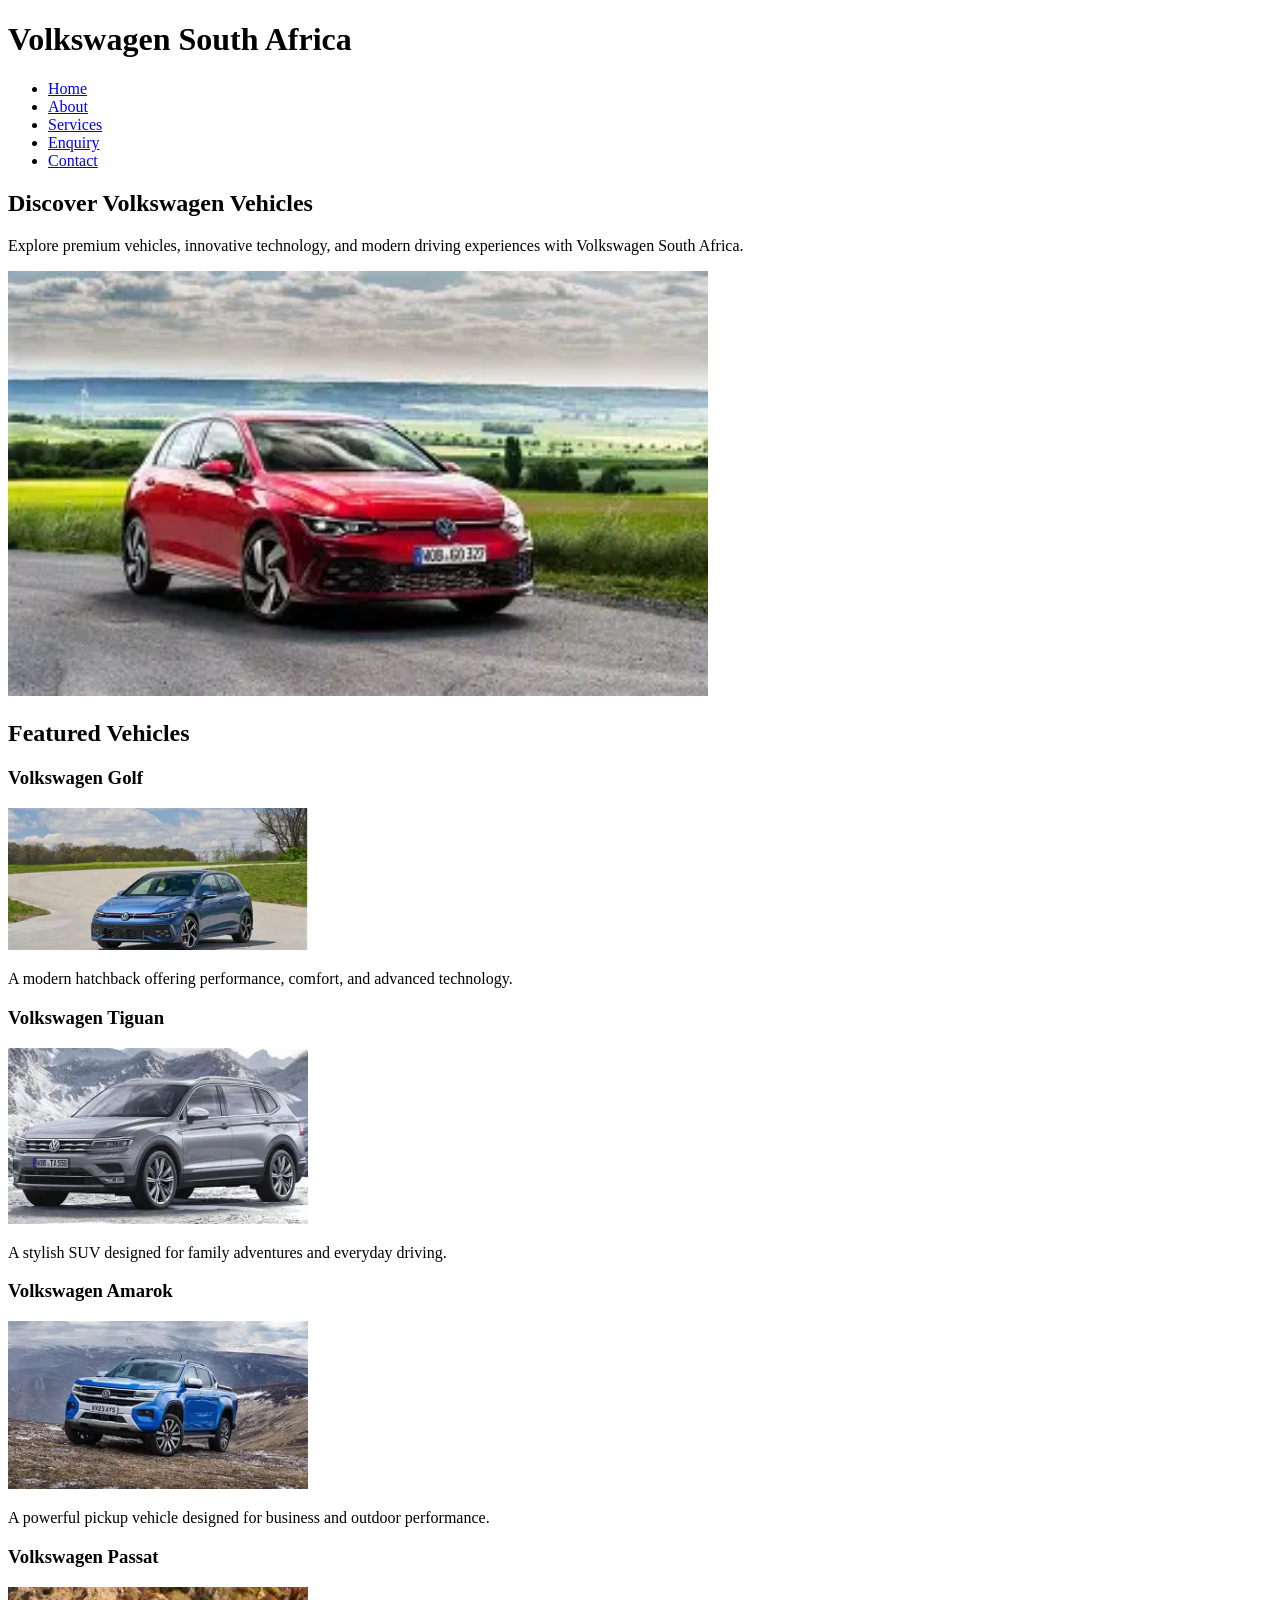
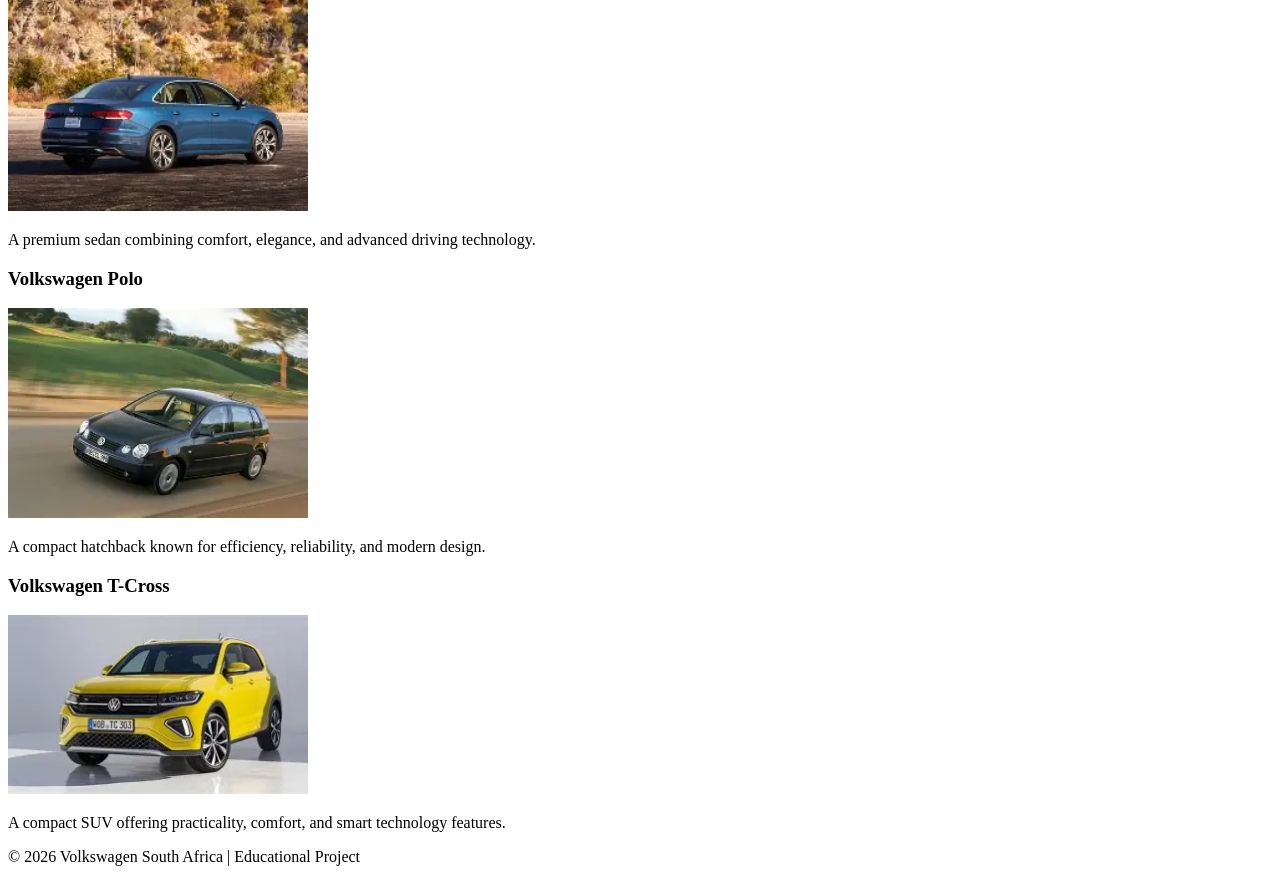
==== index.html @ 04bba664 "initial project setup with HTML structure" ====
<!DOCTYPE html>
<html lang="en">

<head>
    <!-- Meta Information -->
    <meta charset="UTF-8">
    <meta name="viewport" content="width=device-width, initial-scale=1.0">

    <!-- Website Title -->
    <title>Volkswagen South Africa</title>
</head>
<body>
    <!-- Header Section -->
    <header>
        <!-- Website Logo -->
        <h1>Volkswagen South Africa</h1>
        <!-- Navigation Menu -->
        <nav>
            <ul>
                <li><a href="index.html">Home</a></li>
                <li><a href="about.html">About</a></li>
                <li><a href="services.html">Services</a></li>
                <li><a href="enquiry.html">Enquiry</a></li>
                <li><a href="contact.html">Contact</a></li>
            </ul>
        </nav>

    </header>

    <!-- Main Content -->
    <main>
        <!-- Hero Section -->
        <section>

            <h2>Discover Volkswagen Vehicles</h2>

            <p>
                Explore premium vehicles, innovative technology,
                and modern driving experiences with Volkswagen South Africa.
            </p>

            <!-- Hero Image -->
            <img src="images/hero.jpg"
                 alt="Volkswagen Vehicle"
                 width="700">

        </section>

        <!-- Featured Vehicles -->
        <section>

            <h2>Featured Vehicles</h2>

            <article>
                <h3>Volkswagen Golf</h3>

                <img src="images/golf.jpg"
                     alt="Volkswagen Golf"
                     width="300">

                <p>
                    A modern hatchback offering performance,
                    comfort, and advanced technology.
                </p>
            </article>

            <article>
                <h3>Volkswagen Tiguan</h3>

                <img src="images/tiguan.jpg"
                     alt="Volkswagen Tiguan"
                     width="300">

                <p>
                    A stylish SUV designed for family adventures
                    and everyday driving.
                </p>
            </article>

            <article>
                <h3>Volkswagen Amarok</h3>

                <img src="images/amarok.jpg"
                     alt="Volkswagen Amarok"
                     width="300">

                <p>
                    A powerful pickup vehicle designed for
                    business and outdoor performance.
                </p>
            </article>

            <article>
                <h3>Volkswagen Passat</h3>

                <img src="images/passat.jpg"
                     alt="Volkswagen Passat"
                     width="300">

                <p>
                    A premium sedan combining comfort,
                    elegance, and advanced driving technology.
                </p>
            </article>

            <article>
                <h3>Volkswagen Polo</h3>

                <img src="images/polo.jpg"
                     alt="Volkswagen Polo"
                     width="300">

                <p>
                    A compact hatchback known for efficiency,
                    reliability, and modern design.
                </p>
            </article>

            <article>
                <h3>Volkswagen T-Cross</h3>

                <img src="images/tcross.jpg"
                     alt="Volkswagen T-Cross"
                     width="300">

                <p>
                    A compact SUV offering practicality,
                    comfort, and smart technology features.
                </p>
            </article>

        </section>

    </main>

    <!-- Footer -->
    <footer>

        <p>
            © 2026 Volkswagen South Africa |
            Educational Project
        </p>
    </footer>
</body>
</html>
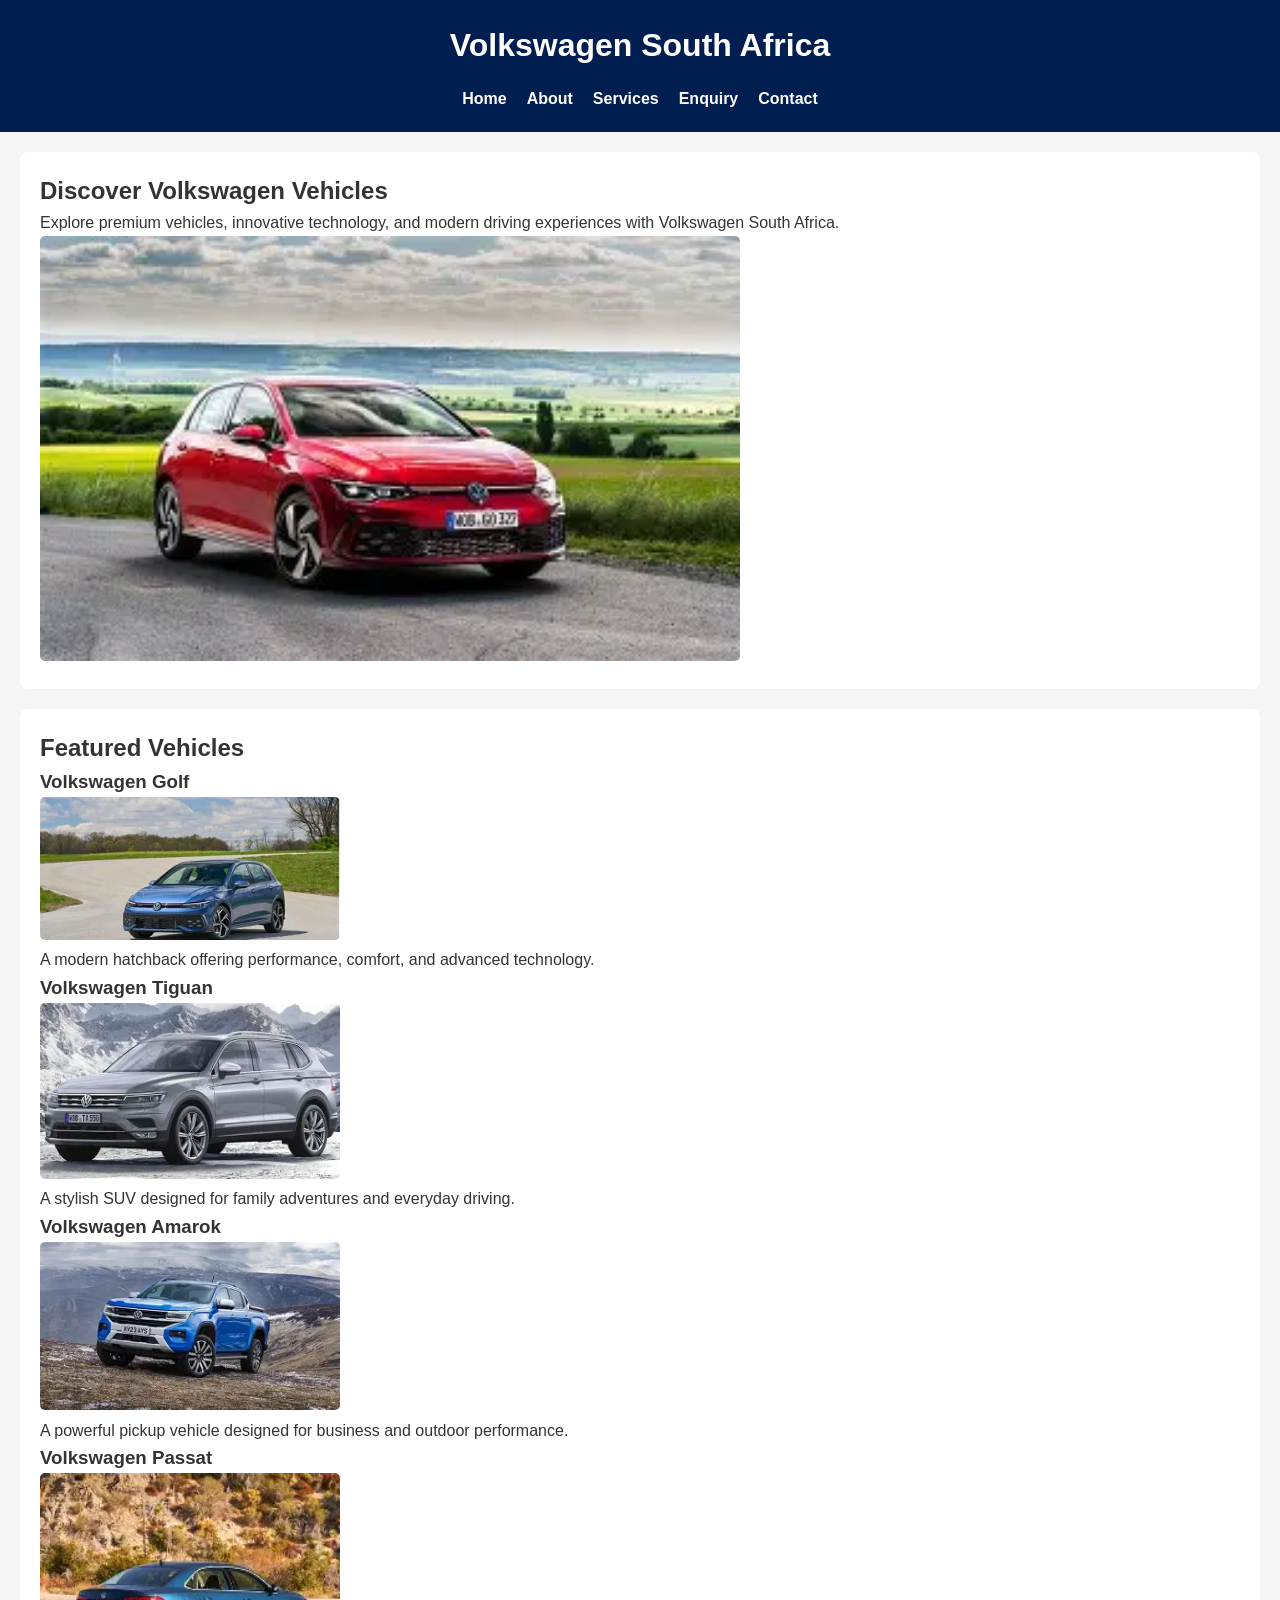
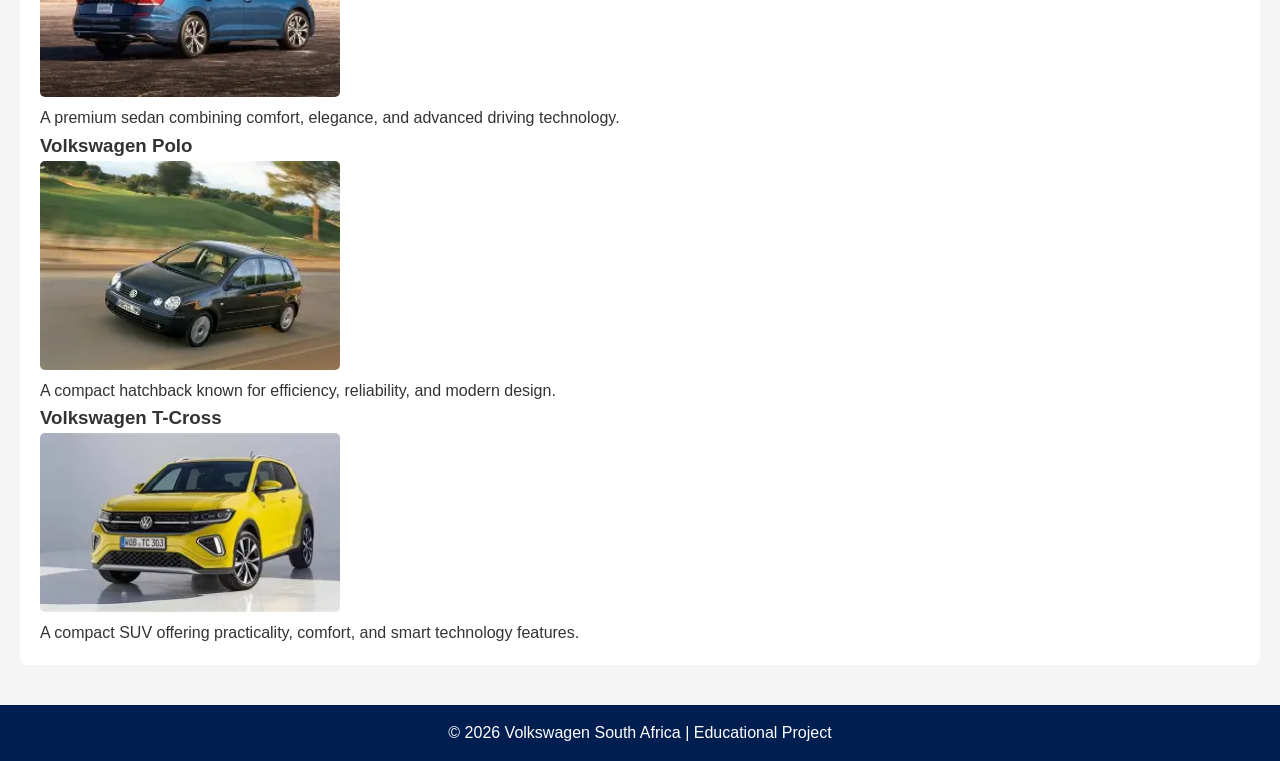
==== commit 492c5a20: "added external stylesheet and responsive base styling" ====
--- a/index.html
+++ b/index.html
@@ -9,6 +9,7 @@
 
     <!-- Website Title -->
     <title>Volkswagen South Africa</title>
+    <link rel="stylesheet" href="css/style.css">
 </head>
 <body>
     <!-- Header Section -->
--- a/css/style.css
+++ b/css/style.css
@@ -0,0 +1,83 @@
+/* CSS Reset */
+* {
+    margin: 0;
+    padding: 0;
+    box-sizing: border-box;
+}
+
+/* Body Styling */
+body {
+    font-family: Arial, sans-serif;
+    background-color: #f5f5f5;
+    color: #333;
+    line-height: 1.6;
+}
+
+/* Header */
+header {
+    background-color: #001e50;
+    color: white;
+    padding: 20px;
+    text-align: center;
+}
+
+/* Navigation */
+nav ul {
+    list-style: none;
+    display: flex;
+    justify-content: center;
+    gap: 20px;
+    margin-top: 15px;
+}
+
+nav a {
+    color: white;
+    text-decoration: none;
+    font-weight: bold;
+}
+
+nav a:hover {
+    color: #d4af37;
+}
+
+/* Main Content */
+main {
+    padding: 20px;
+}
+
+/* Sections */
+section {
+    background-color: white;
+    padding: 20px;
+    margin-bottom: 20px;
+    border-radius: 8px;
+}
+
+/* Images */
+img {
+    max-width: 100%;
+    height: auto;
+    border-radius: 5px;
+}
+
+/* Footer */
+footer {
+    background-color: #001e50;
+    color: white;
+    text-align: center;
+    padding: 15px;
+}
+
+/* Responsive Design */
+@media (max-width: 768px) {
+
+    nav ul {
+        flex-direction: column;
+        align-items: center;
+    }
+
+    body {
+        font-size: 14px;
+    }
+
+}
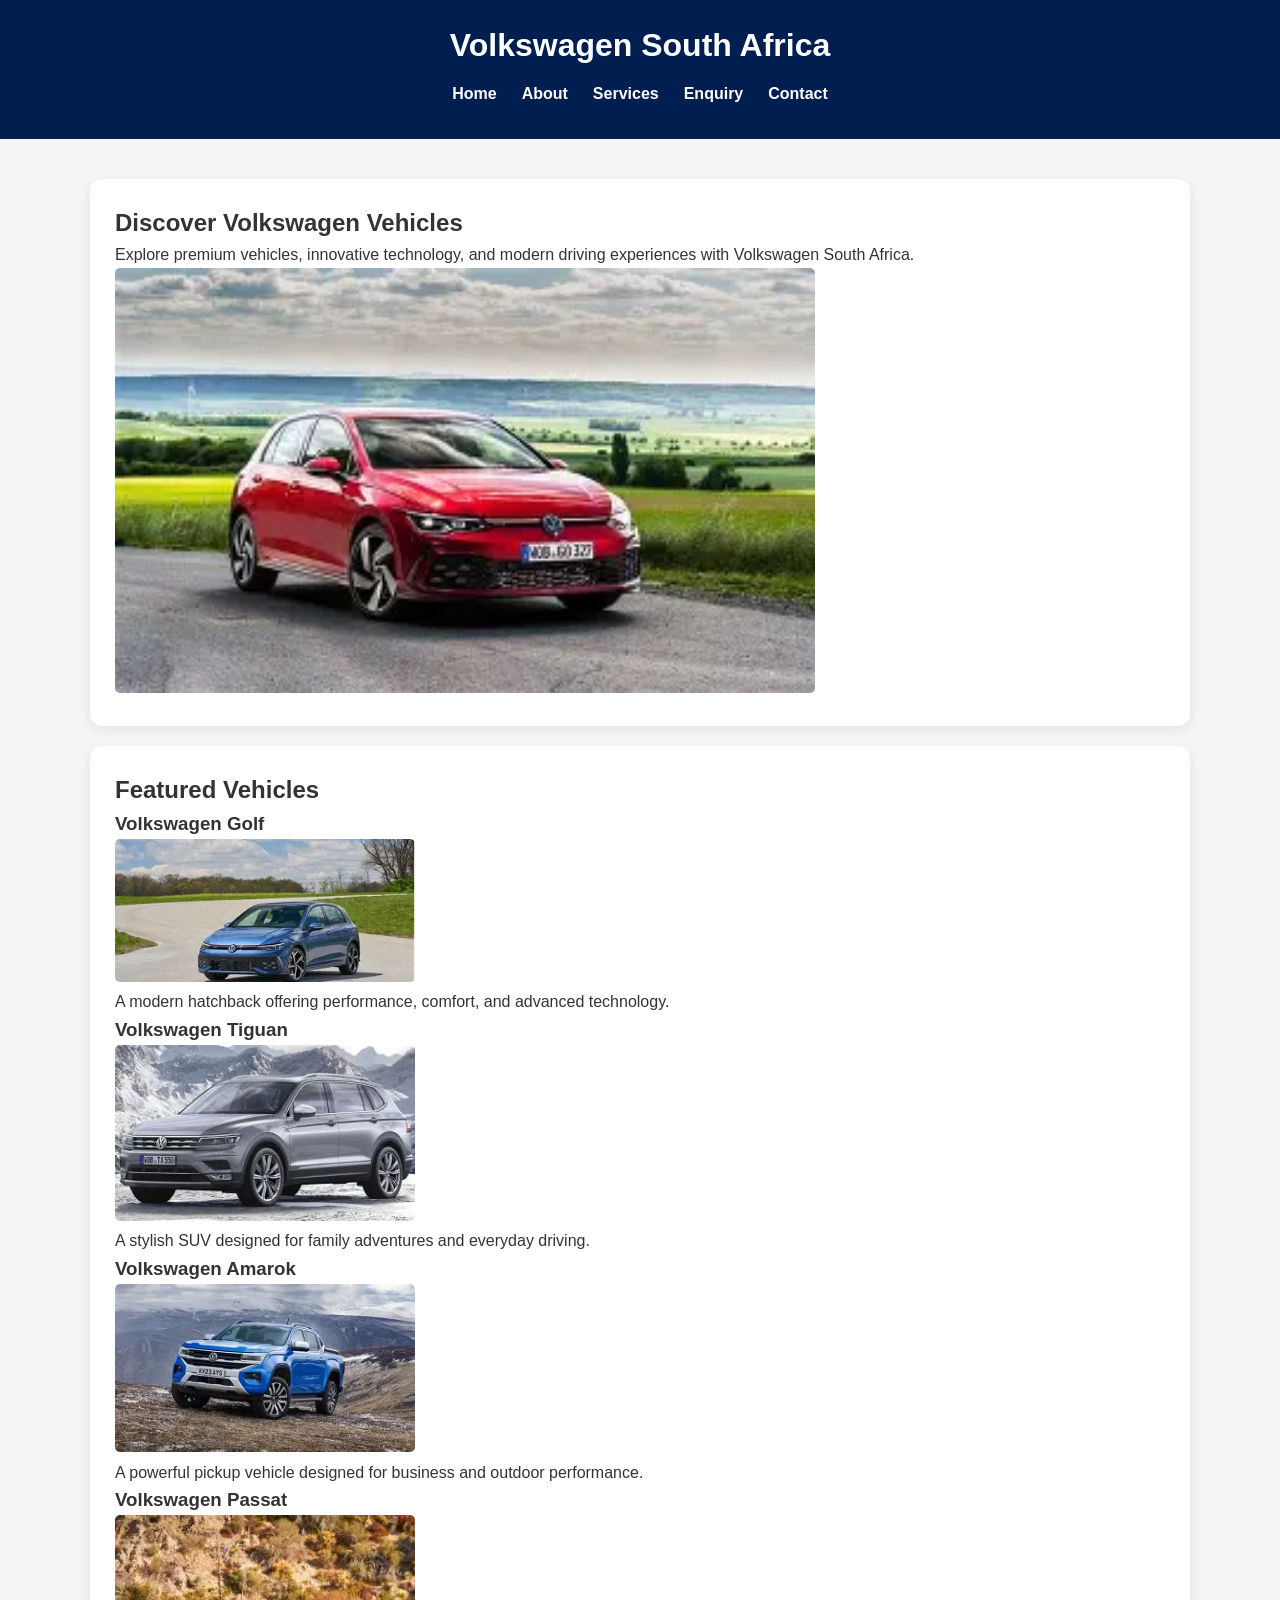
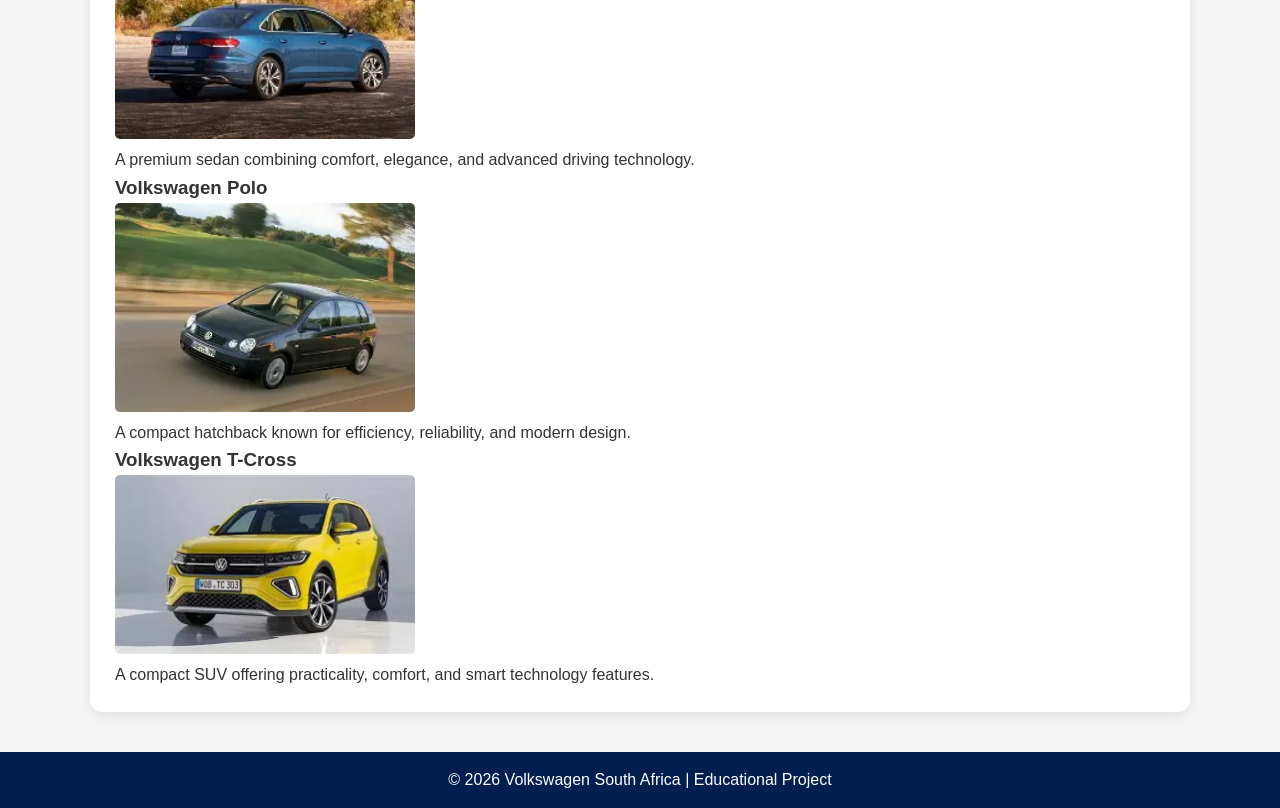
==== commit 21aaeb3f: "added robots.txt for SEO" ====
--- a/index.html
+++ b/index.html
@@ -143,6 +143,7 @@
             Educational Project
         </p>
     </footer>
+    <script src="js/script.js"></script>
 </body>
 </html>
 
--- a/css/style.css
+++ b/css/style.css
@@ -1,83 +1,143 @@
-/* CSS Reset */
+:root {
+    --primary: #001e50;
+    --accent: #d4af37;
+    --light: #f5f5f5;
+    --text: #333;
+}
+
+/* RESET */
 * {
     margin: 0;
     padding: 0;
     box-sizing: border-box;
 }
 
-/* Body Styling */
+/* BODY */
 body {
     font-family: Arial, sans-serif;
-    background-color: #f5f5f5;
-    color: #333;
+    background-color: var(--light);
+    color: var(--text);
     line-height: 1.6;
 }
 
-/* Header */
+/* HEADER */
 header {
-    background-color: #001e50;
+    background-color: var(--primary);
     color: white;
     padding: 20px;
     text-align: center;
 }
 
-/* Navigation */
+/* NAVIGATION */
 nav ul {
     list-style: none;
     display: flex;
     justify-content: center;
-    gap: 20px;
-    margin-top: 15px;
+    gap: 25px;
+    padding: 10px 0;
 }
 
 nav a {
     color: white;
     text-decoration: none;
     font-weight: bold;
+    position: relative;
 }
 
 nav a:hover {
-    color: #d4af37;
+    color: var(--accent);
 }
 
-/* Main Content */
+nav a::after {
+    content: "";
+    display: block;
+    width: 0;
+    height: 2px;
+    background: var(--accent);
+    transition: 0.3s;
+    margin: auto;
+}
+
+nav a:hover::after {
+    width: 100%;
+}
+
+/* MAIN */
 main {
     padding: 20px;
 }
 
-/* Sections */
+/* SECTIONS (CLEAN + PRO DESIGN) */
 section {
-    background-color: white;
-    padding: 20px;
-    margin-bottom: 20px;
-    border-radius: 8px;
+    background: white;
+    padding: 25px;
+    margin: 20px auto;
+    border-radius: 12px;
+    max-width: 1100px;
+    box-shadow: 0 4px 12px rgba(0,0,0,0.08);
 }
 
-/* Images */
+/* IMAGES */
 img {
     max-width: 100%;
     height: auto;
     border-radius: 5px;
 }
 
-/* Footer */
+/* FORM */
+form {
+    background: white;
+    padding: 20px;
+    border-radius: 10px;
+    max-width: 600px;
+    margin: auto;
+}
+
+input, select, textarea {
+    width: 100%;
+    padding: 10px;
+    margin-top: 5px;
+    margin-bottom: 15px;
+    border: 1px solid #ccc;
+    border-radius: 6px;
+}
+
+/* BUTTON */
+button {
+    background: var(--primary);
+    color: white;
+    padding: 10px 15px;
+    border: none;
+    border-radius: 6px;
+    cursor: pointer;
+}
+
+button:hover {
+    background: var(--accent);
+    color: black;
+}
+
+/* FOOTER */
 footer {
-    background-color: #001e50;
+    background-color: var(--primary);
     color: white;
     text-align: center;
     padding: 15px;
 }
 
-/* Responsive Design */
+/* RESPONSIVE */
 @media (max-width: 768px) {
-
     nav ul {
         flex-direction: column;
-        align-items: center;
+        text-align: center;
+    }
+
+    section {
+        margin: 10px;
+        padding: 15px;
     }
 
     body {
         font-size: 14px;
     }
-
 }
